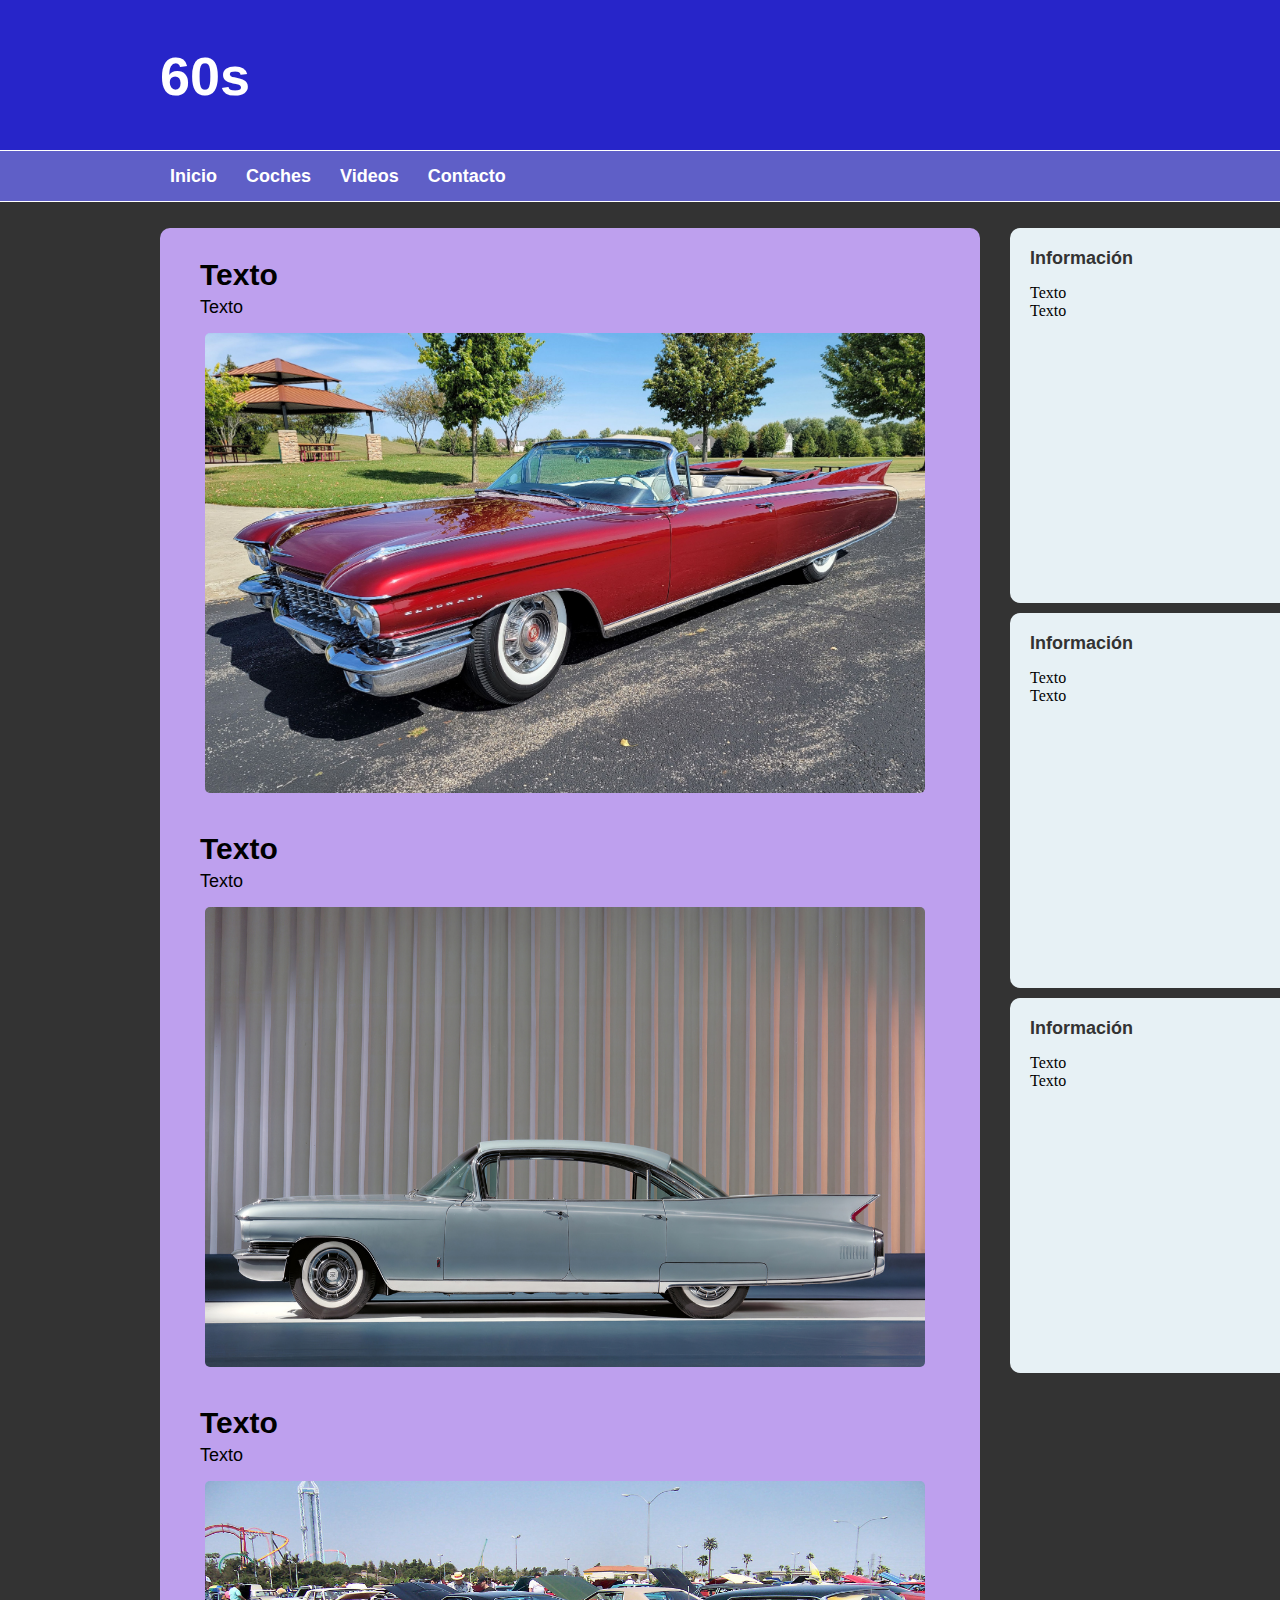
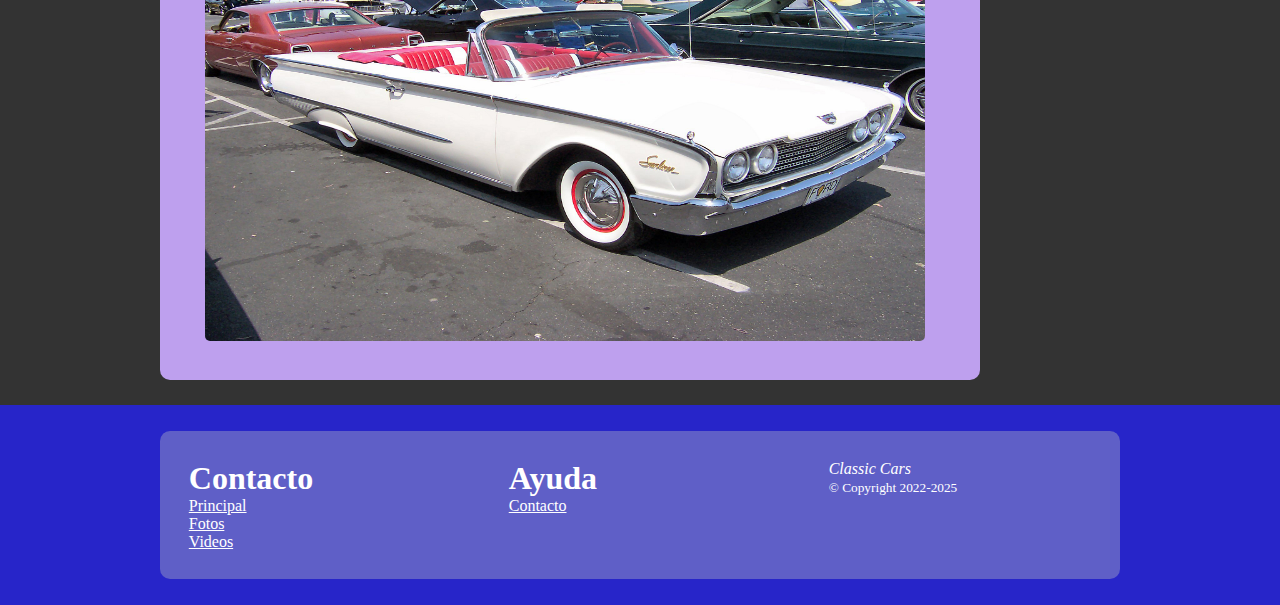
==== 60.html @ f2ce91c3 "PAGINAS CHIDAS" ====
<!DOCTYPE html>
<html lang="es">

<head>
    <link rel="stylesheet" type="text/css" href="estilos/secundarias.css">
    <title>Clasic Cars</title>

    <meta charset="utf-8">
    <meta name="description" content="Este e un documneto HTML5">
    <meta name="keywords" content="Mas que coches">

</head>

<body>
    <header id="cabeceralogo">
        <div>
            <h1>60s</h1>
        </div>

    </header>
    <nav id="menuprincipal">
        <div>
            <ul id="listamenu">
                <li><a href="inicio.html">Inicio</a></li>
                <li><a>Coches</a>
                    <ul>
                        <li><a href="60.html">60s</a></li>
                        <li><a href="70.html">70s</a></li>
                        <li><a href="80.html">80s</a></li>
                        <li><a href="90.html">90s</a></li>

                    </ul>
                </li>
                <li><a href="videos.html">Videos</a></li>
                <li><a href="contacto.html">Contacto</a></li>
            </ul>
        </div>
    </nav>
    <main>
        <div>
            <section id="articulosprincipales">
                <article>
                    <h1>Texto</h1>
                    <time datetime="2022-11-17" pubdate>
                        <div class="numerodia"></div>
                        <div class="nombredia"></div>
                    </time>
                    <p>Texto</p>
                    <figure>
                    
                        <img src="imaxes/Cadillac_EldoradoBiarriztPlainfield_60.jpg" class="img-responsive" height="720px" width="450px" alt="">
                    </figure>
                </article>
                <article>
                    <h1>Texto</h1>
                    <time datetime="2022-12-16" pubdate>
                        <div class="numerodia"></div>
                        <div class="nombredia"></div>
                    </time>
                    <p>Texto</p>
                    <figure>
                        <img src="imaxes/Cadillac 2.jpg" class="img-responsive" height="720px" width="450px" alt="">
                    </figure>
                </article>
                <article>
                    <h1>Texto</h1>
                    <time datetime="2022-11-17" pubdate>
                        <div class="numerodia"></div>
                        <div class="nombredia"></div>
                    </time>
                    <p>Texto</p>
                    <figure>
                        <img src="imaxes/ford_60.jpg" class="img-responsive" height="720px" width="450px" alt="">
                    </figure>
                </article>
            </section>
            <aside id="infoadicional">
                <h1>Información </h1>
                <p>Texto </p>
                <p>Texto</p>
            </aside>
            <aside id="infoadicional">
                <h1>Información </h1>
                <p>Texto </p>
                <p>Texto</p>
            </aside>
            <aside id="infoadicional">
                <h1>Información </h1>
                <p>Texto </p>
                <p>Texto</p>
            </aside>
        

            <div class="recuperar"></div>
        </div>
    </main>
    <footer id="pielogo">
        <div>
            <section class="seccionpie">
                <h1>Contacto</h1>
                <p><a href="">Principal</a></p>
                <p><a href="">Fotos</a></p>
                <p><a href="">Videos</a></p>
            </section>
            <section class="seccionpie">
                <h1>Ayuda</h1>
                <p><a href="contacto.html">Contacto</a></p>
            </section>
            <section class="seccionpie">
                <address>Classic Cars</address>
                <small>&copy; Copyright 2022-2025</small>
            </section>
            <div class="recuperar"></div>
        </div>
    </footer>
</body>

</html>
---- estilos/secundarias.css ----
* {
    margin: 0px;
    padding: 0px;
}

#cabeceralogo {
    justify-content: center;
    width: 96%;
    height: 150px;
    padding: 0% 2%;
    background-color: #2725c9;
    background-image: url("");
}

#cabeceralogo>div {
    width: 960px;
    margin: 0px auto;
    padding-top: 45px;
}

#cabeceralogo h1 {
    font: bold 54px Arial, sans-serif;
    color: #ffffff;
}

#menuprincipal {
    width: 96%;
    height: 50px;
    padding: 0% 2%;
    background-color: #5f5fc7;
    border-top: 1px solid #ffffff;
    border-bottom: 1px solid #ffffff;
}

#menuprincipal>div {
    width: 960px;
    margin: 0px auto;
}

#menuprincipal li {
    display: inline-block;
    height: 35px;
    padding: 15px 10px 0px 10px;
    margin-right: 5px;
}

#menuprincipal li:hover {
    background-color: #8400ff;
}

#menuprincipal a {
    font: bold 18px Arial, sans-serif;
    color: #c93838;
    text-decoration: none;
}

#listamenu>li {
    position: relative;
    display: inline-block;
    height: 35px;
    padding: 15px 10px 0px 10px;
    margin-right: 5px;
}

#listamenu li>ul {
    display: none;
    position: absolute;
    top: 50px;
    left: 0px;
    background-color: #b980ee;
    box-shadow: 3px 3px 5px rgba(152, 84, 230, 0.7);
    border-radius: 0px 0px 5px 5px;
    list-style: none;
    z-index: 1000;
}

#listamenu li>ul>li {
    width: 120px;
    height: 35px;
    padding-top: 15px;
    padding-left: 10px;
}

#listamenu li:hover ul {
    display: block;
}

#listamenu a {
    font: bold 18px Arial, sans-serif;
    color: #ffffff;
    text-decoration: none;
}

#menuprincipal li:hover {
    background-color: #c565e2;
}

main {
    width: 96%;
    padding: 2%;
    background-color: #333333;
}

main>div {
    width: 960px;
    margin: 0px auto;
}

#articulosprincipales {
    float: left;
    margin-left: 0px;
    width: 820px;
    padding-top: 30px;
    background-color: #bea0ee;
    border-radius: 10px;

}

#infoadicional {
    float: top right;
    margin-bottom: 10px;
    margin-left: 850px;
    width: 280px;
    height: 335px;
    padding: 20px;
    background-color: #E7F1F5;
    border-radius: 10px;
}

#infoadicional h1 {
    font: bold 18px Arial, sans-serif;
    color: #333333;
    margin-bottom: 15px;
}

.recuperar {
    clear: both;
}

article {
    position: relative;
    padding: 0px 40px 20px 40px;
}



.numerodia {
    font: bold 36px Verdana, sans-serif;
    color: #FFFFFF;
    text-align: center;
}

.nombredia {
    font: 12px Verdana, sans-serif;
    color: #FFFFFF;
    text-align: center;
}

article h1 {
    margin-bottom: 5px;
    font: bold 30px Georgia, sans-serif;
}

article p {
    font: 18px Georgia, sans-serif;
}

figure {
    margin: 10px 0px;
}

figure img {
    padding: 5px;
    border: none;
    border-radius: 10px;
   
}

#pielogo {
    width: 96%;
    padding: 2%;
    background-color: #2725c9;
    color: white;


}

#pielogo>div {
    width: 960px;
    margin: 0px auto;
    background-color: #5f5fc7;
    border-radius: 10px;
}

.seccionpie {
    float: left;
    width: 27.33%;
    padding: 3%;

}

.seccionpie a {
    color: rgb(255, 255, 255);
}

.img-responsive {
	width:720px !important;
	height:460px !important;
}
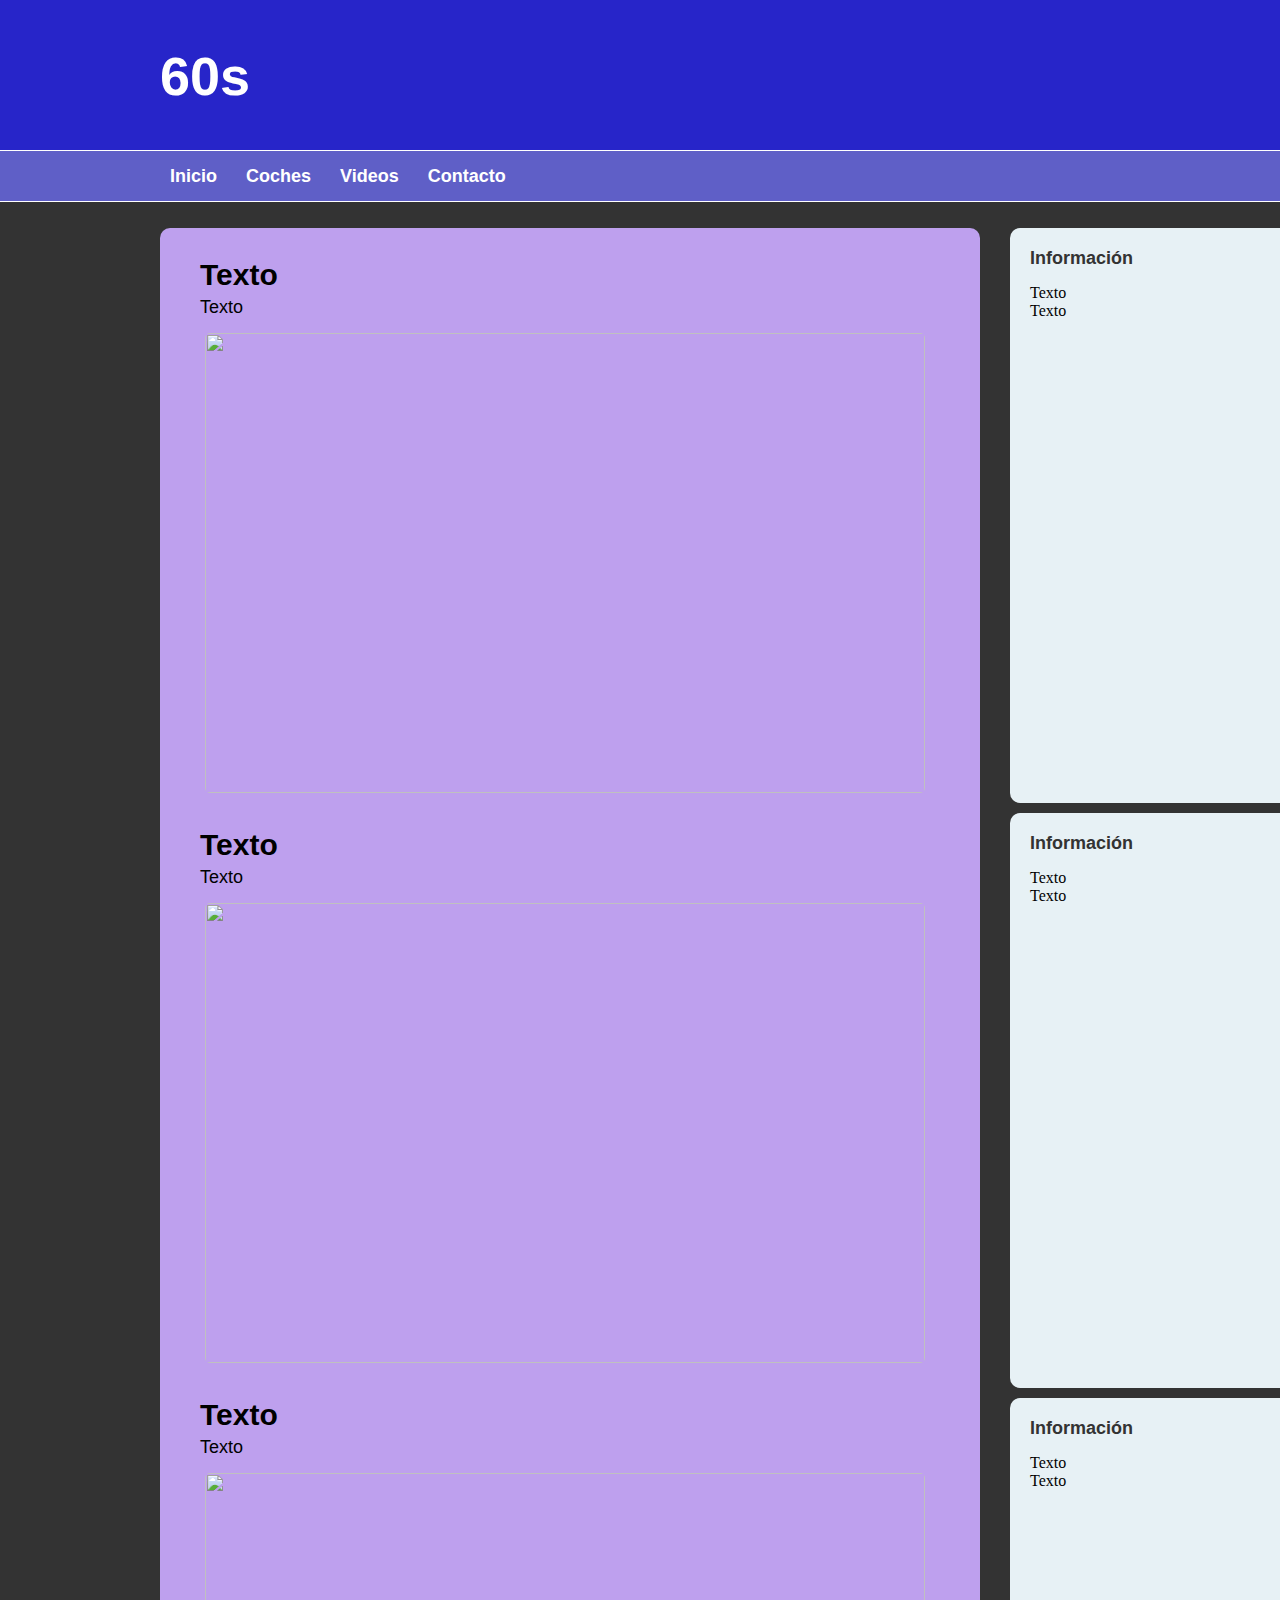
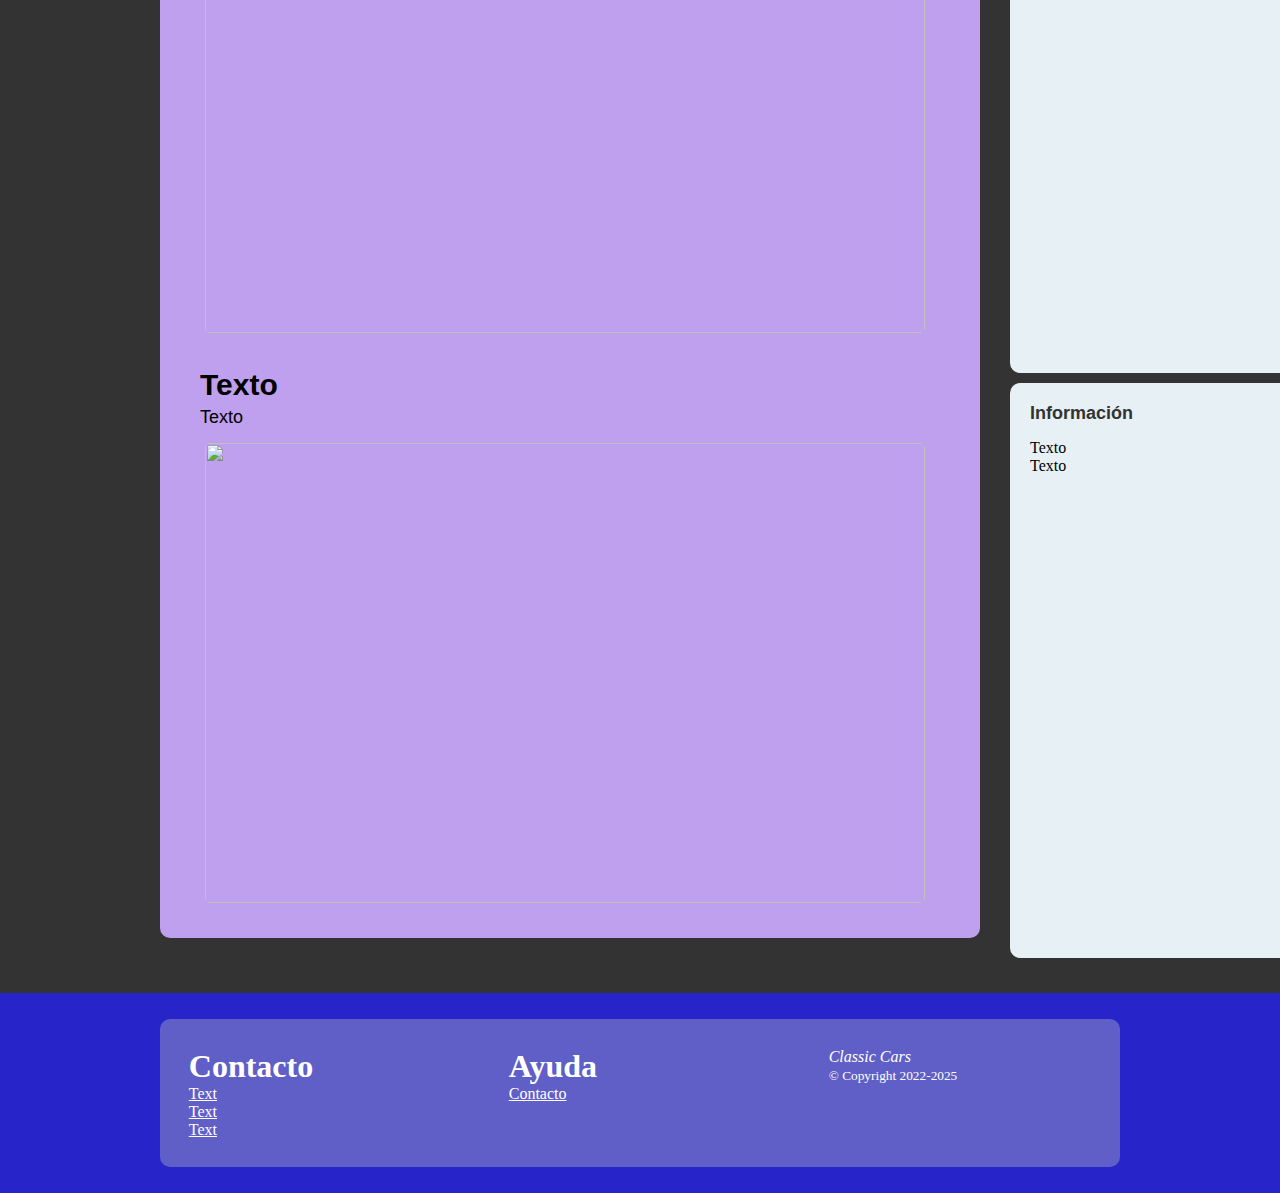
==== commit 99ebfa72: "arreblos" ====
--- a/60.html
+++ b/60.html
@@ -41,39 +41,41 @@
             <section id="articulosprincipales">
                 <article>
                     <h1>Texto</h1>
-                    <time datetime="2022-11-17" pubdate>
-                        <div class="numerodia"></div>
-                        <div class="nombredia"></div>
-                    </time>
+                    <p>Texto</p>
+                    <figure> 
+                        <img src="" class="img-responsive" height="720px" width="450px" alt="">
+                    </figure>
+                </article>
+
+                <article> 
+                    <h1>Texto</h1>
                     <p>Texto</p>
                     <figure>
-                    
-                        <img src="imaxes/Cadillac_EldoradoBiarriztPlainfield_60.jpg" class="img-responsive" height="720px" width="450px" alt="">
+                        <img src="" class="img-responsive" height="720px" width="450px" alt="">
                     </figure>
                 </article>
+                
                 <article>
                     <h1>Texto</h1>
-                    <time datetime="2022-12-16" pubdate>
-                        <div class="numerodia"></div>
-                        <div class="nombredia"></div>
-                    </time>
                     <p>Texto</p>
                     <figure>
-                        <img src="imaxes/Cadillac 2.jpg" class="img-responsive" height="720px" width="450px" alt="">
+                        <img src="" class="img-responsive" height="720px" width="450px" alt="">
                     </figure>
                 </article>
+
                 <article>
                     <h1>Texto</h1>
-                    <time datetime="2022-11-17" pubdate>
-                        <div class="numerodia"></div>
-                        <div class="nombredia"></div>
-                    </time>
                     <p>Texto</p>
                     <figure>
-                        <img src="imaxes/ford_60.jpg" class="img-responsive" height="720px" width="450px" alt="">
+                        <img src="" class="img-responsive" height="720px" width="450px" alt="">             
                     </figure>
-                </article>
+                </article>       
             </section>
+            <aside id="infoadicional">
+                <h1>Información </h1>
+                <p>Texto </p>
+                <p>Texto</p>
+            </aside>
             <aside id="infoadicional">
                 <h1>Información </h1>
                 <p>Texto </p>
@@ -92,15 +94,16 @@
         
 
             <div class="recuperar"></div>
+            
         </div>
     </main>
     <footer id="pielogo">
         <div>
             <section class="seccionpie">
                 <h1>Contacto</h1>
-                <p><a href="">Principal</a></p>
-                <p><a href="">Fotos</a></p>
-                <p><a href="">Videos</a></p>
+                <p><a href="">Text</a></p>
+                <p><a href="">Text</a></p>
+                <p><a href="">Text</a></p>
             </section>
             <section class="seccionpie">
                 <h1>Ayuda</h1>
--- a/estilos/secundarias.css
+++ b/estilos/secundarias.css
@@ -99,6 +99,7 @@
     width: 96%;
     padding: 2%;
     background-color: #333333;
+    background-image: /img/CABEZA.png;
 }
 
 main>div {
@@ -121,7 +122,7 @@
     margin-bottom: 10px;
     margin-left: 850px;
     width: 280px;
-    height: 335px;
+    height: 535px;
     padding: 20px;
     background-color: #E7F1F5;
     border-radius: 10px;
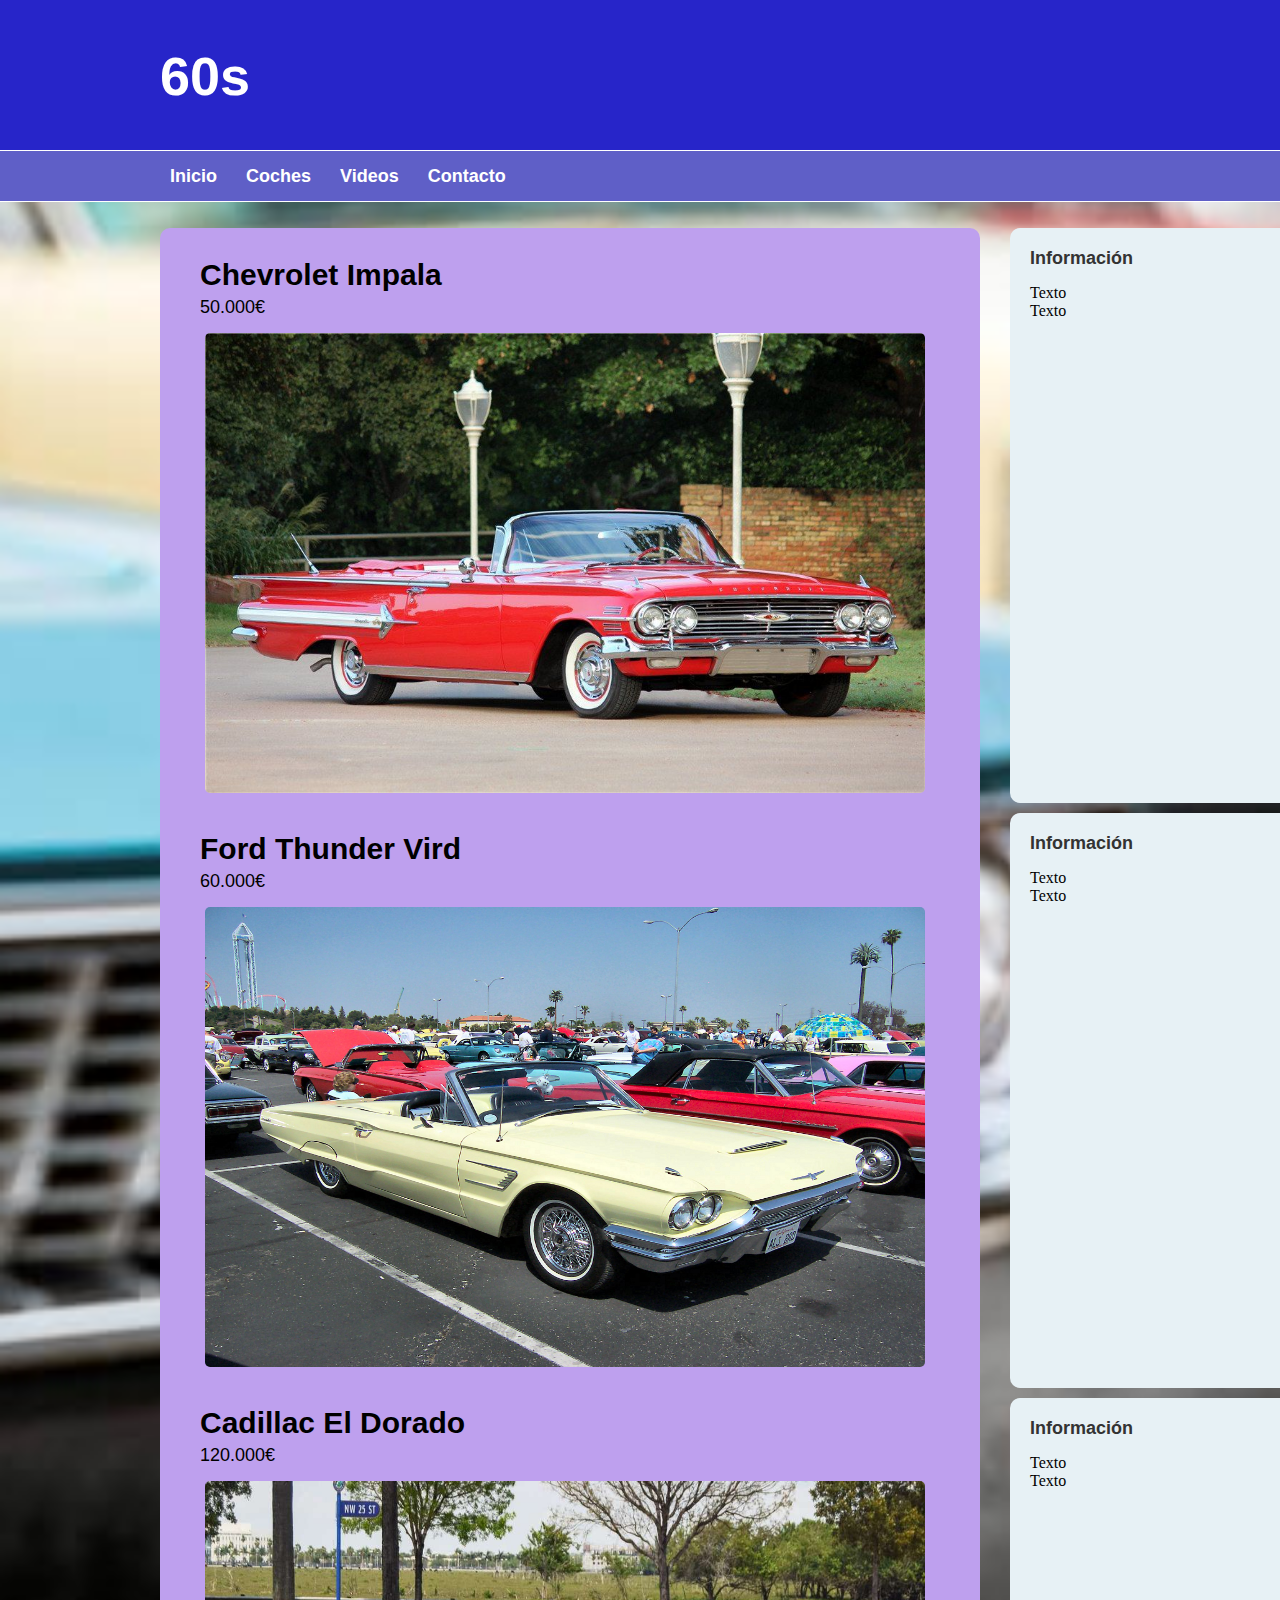
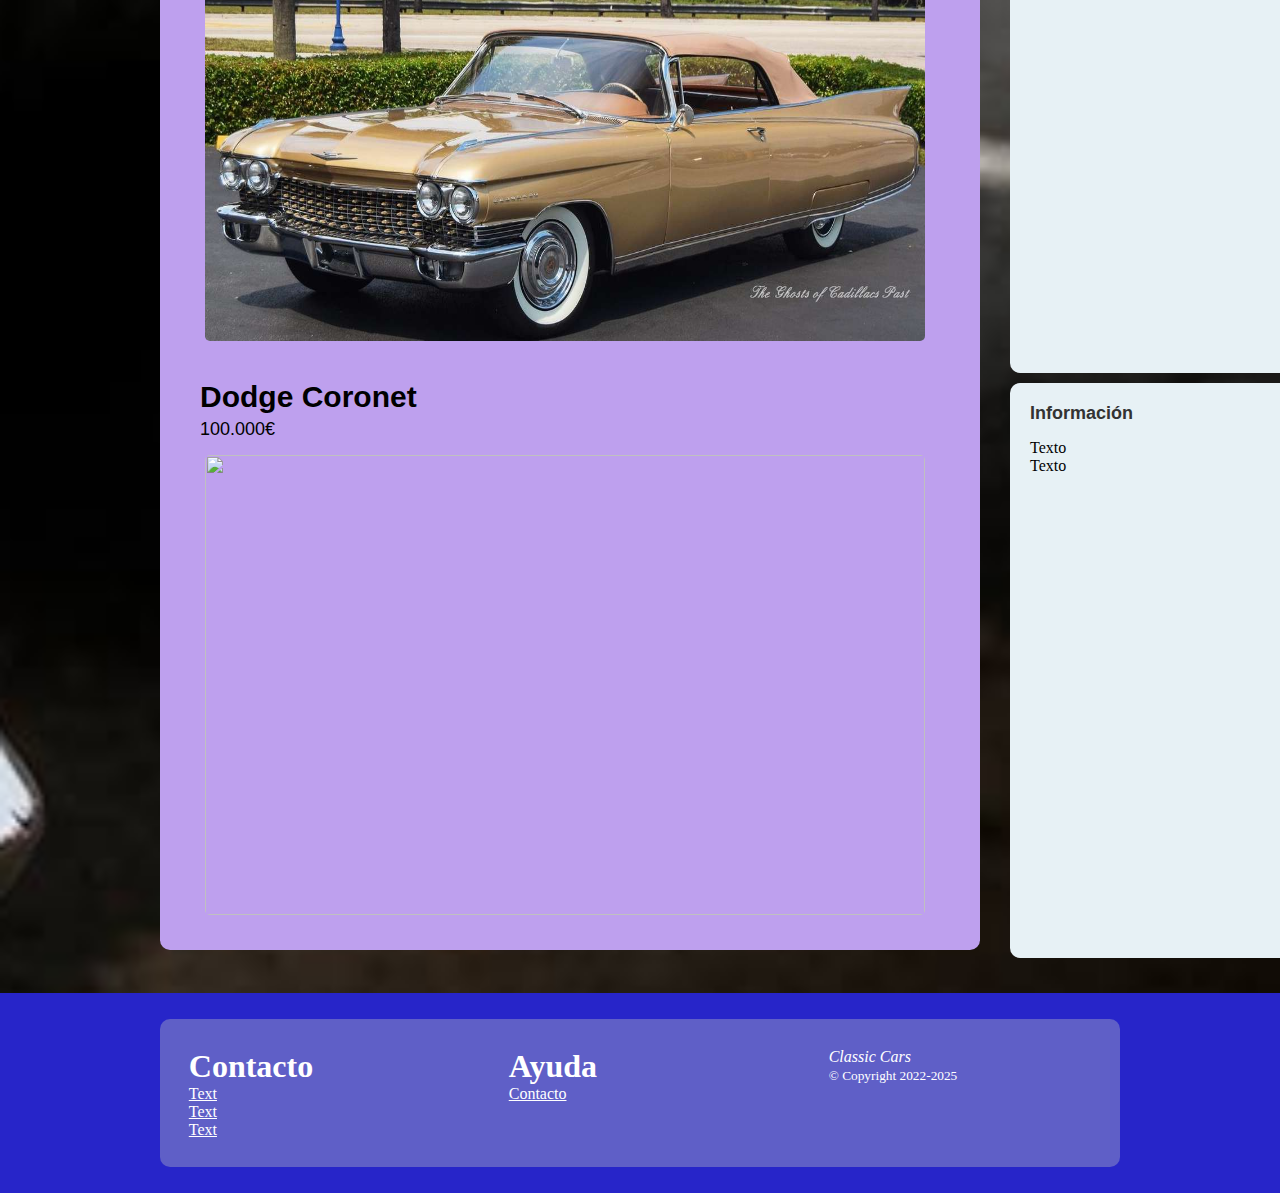
==== commit f26951eb: "definitivo 1" ====
--- a/60.html
+++ b/60.html
@@ -40,34 +40,34 @@
         <div>
             <section id="articulosprincipales">
                 <article>
-                    <h1>Texto</h1>
-                    <p>Texto</p>
+                    <h1>Chevrolet Impala</h1>
+                    <p>50.000€</p>
                     <figure> 
-                        <img src="" class="img-responsive" height="720px" width="450px" alt="">
+                        <img src="img/img_60/chevrolet_impala_60s.jpg" class="img-responsive" height="720px" width="450px" alt="">
                     </figure>
                 </article>
 
                 <article> 
-                    <h1>Texto</h1>
-                    <p>Texto</p>
+                    <h1>Ford Thunder Vird</h1>
+                    <p>60.000€</p>
                     <figure>
-                        <img src="" class="img-responsive" height="720px" width="450px" alt="">
+                        <img src="img/img_60/1965_Ford_Thunderbird_Convertible.jpg" class="img-responsive" height="720px" width="450px" alt="">
                     </figure>
                 </article>
                 
                 <article>
-                    <h1>Texto</h1>
-                    <p>Texto</p>
+                    <h1>Cadillac El Dorado</h1>
+                    <p>120.000€</p>
                     <figure>
-                        <img src="" class="img-responsive" height="720px" width="450px" alt="">
+                        <img src="img/img_60/cadilla_eldorado_60.jpg" class="img-responsive" height="720px" width="450px" alt="">
                     </figure>
                 </article>
 
                 <article>
-                    <h1>Texto</h1>
-                    <p>Texto</p>
+                    <h1>Dodge Coronet</h1>
+                    <p>100.000€</p>
                     <figure>
-                        <img src="" class="img-responsive" height="720px" width="450px" alt="">             
+                        <img src="img/img_60/dodge_coronet_60.jpg" class="img-responsive" height="720px" width="450px" alt="">             
                     </figure>
                 </article>       
             </section>
--- a/estilos/secundarias.css
+++ b/estilos/secundarias.css
@@ -98,8 +98,12 @@
 main {
     width: 96%;
     padding: 2%;
-    background-color: #333333;
-    background-image: /img/CABEZA.png;
+
+    background-image: url("../img/CABEZA.jpg");
+    background-repeat:no-repeat;
+    background-position-x:center;
+    background-position-y:center;
+    background-size: 250rem;
 }
 
 main>div {
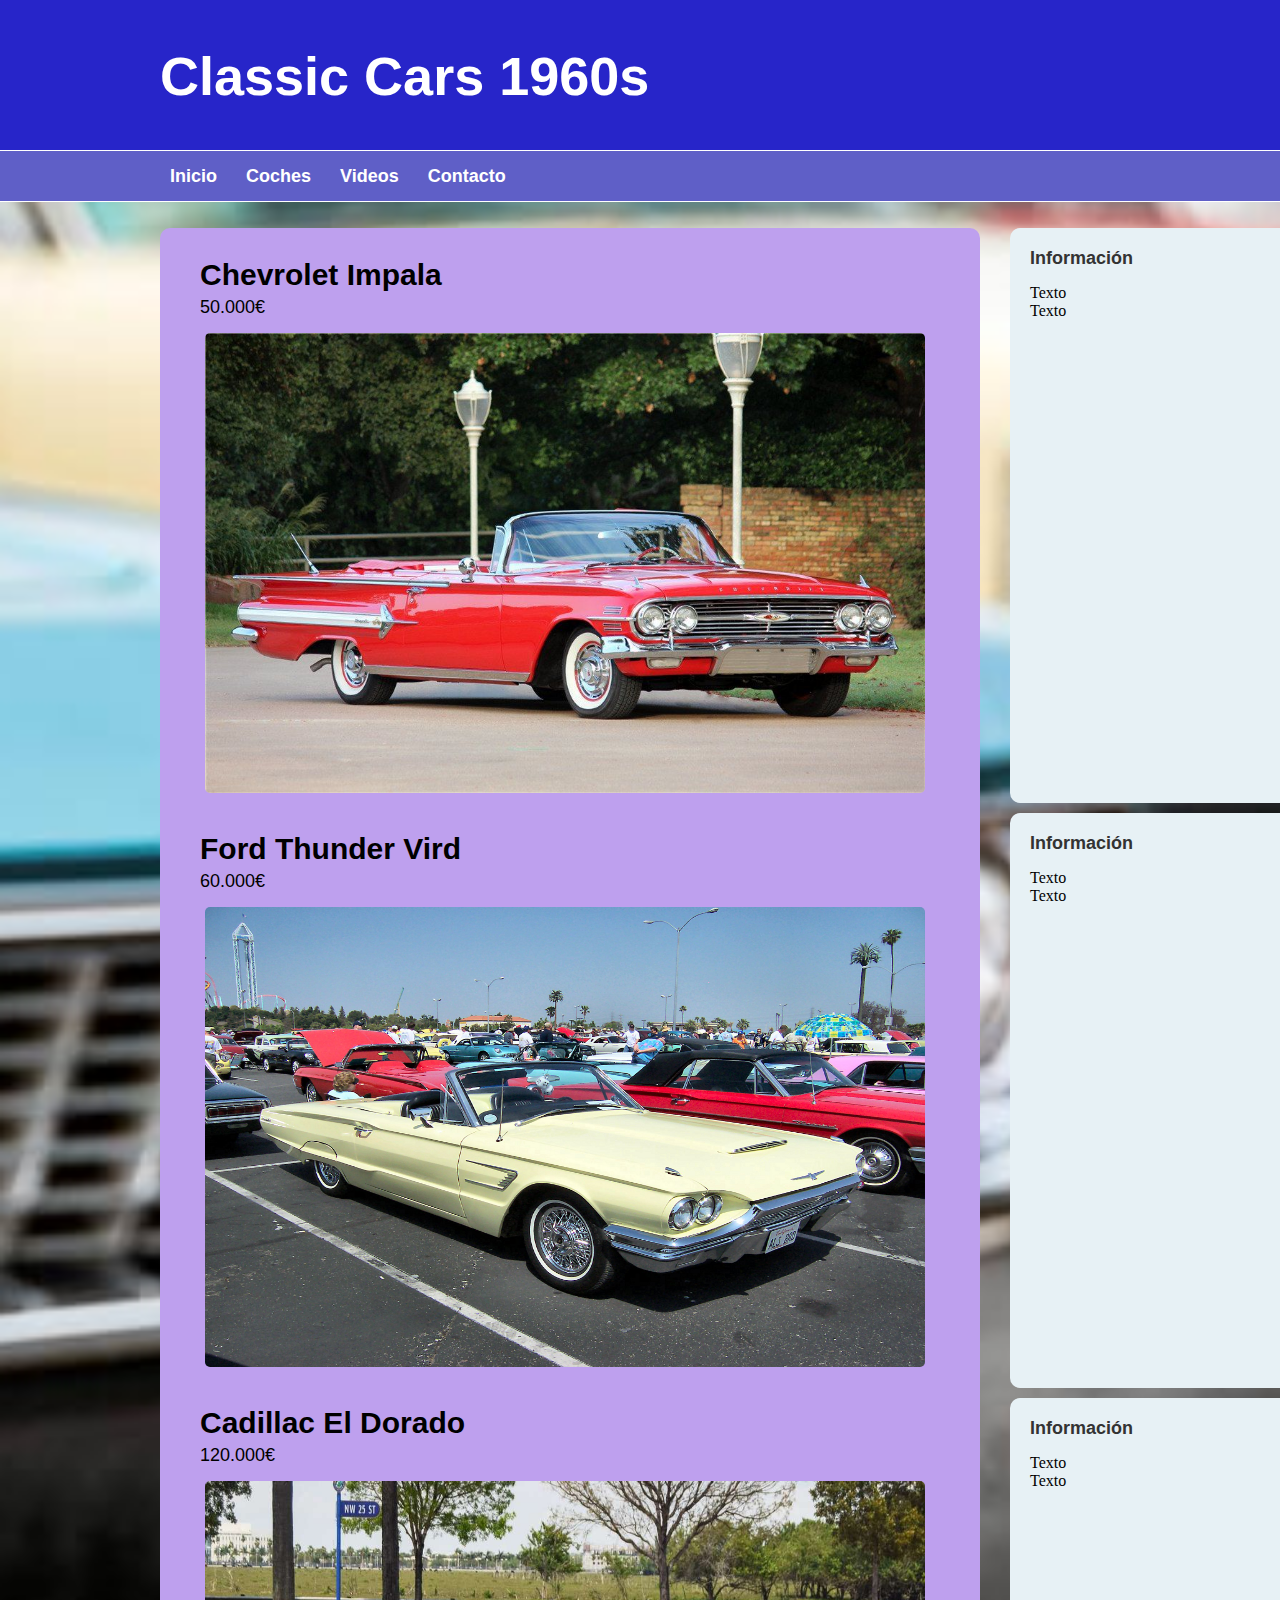
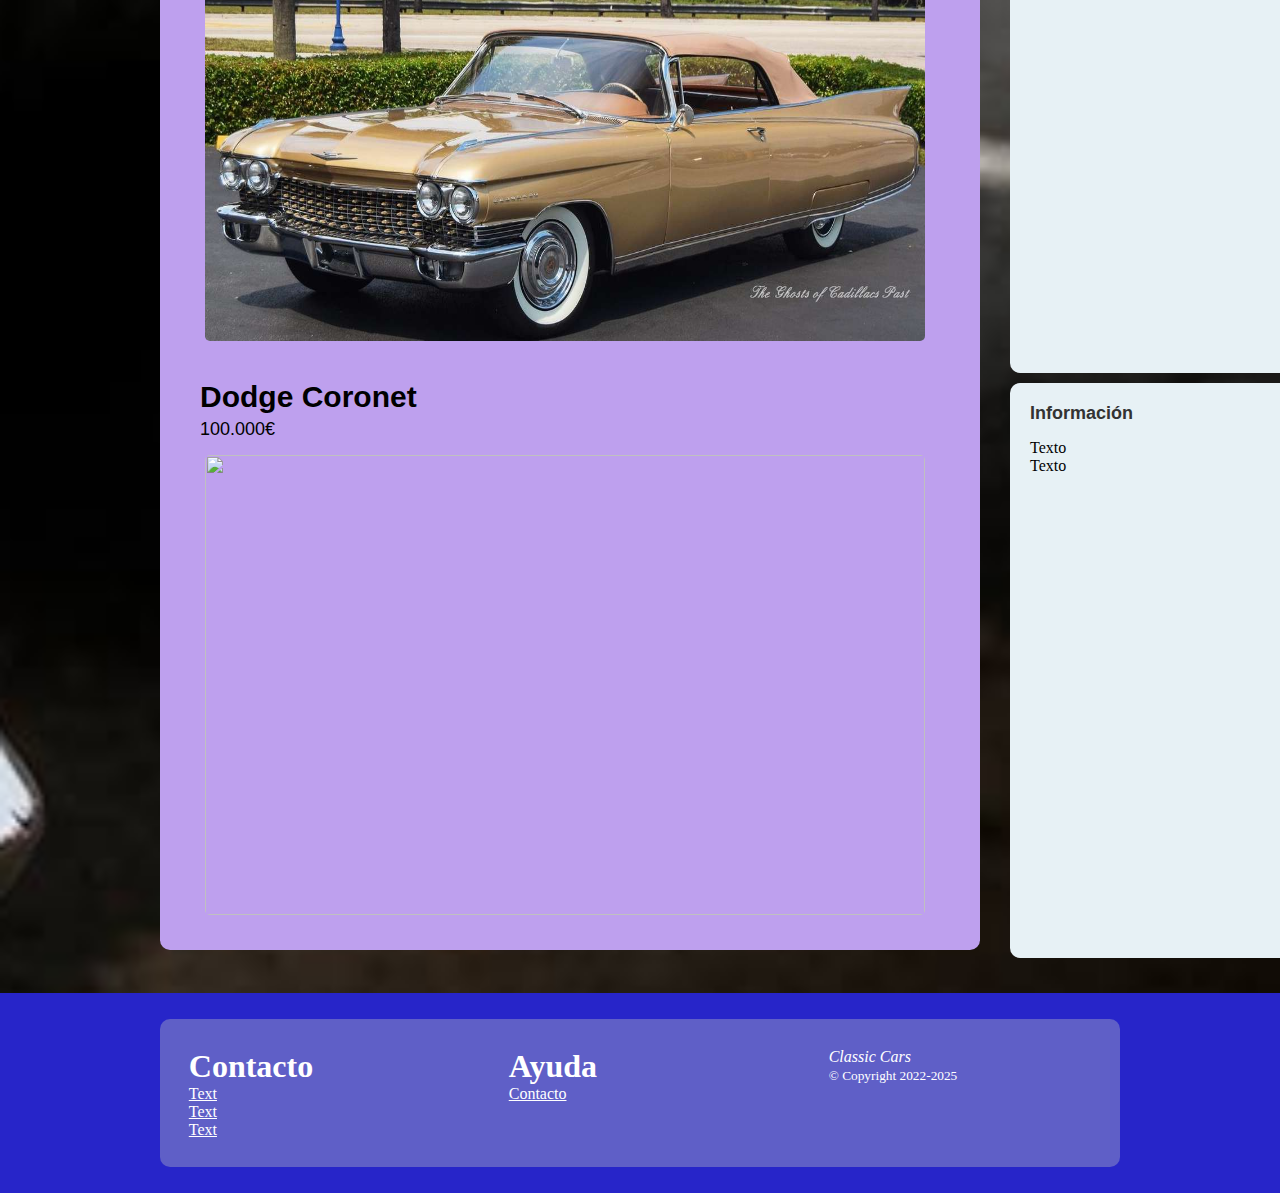
==== commit 981b56f7: "Ultimas fases" ====
--- a/60.html
+++ b/60.html
@@ -14,7 +14,7 @@
 <body>
     <header id="cabeceralogo">
         <div>
-            <h1>60s</h1>
+            <h1>Classic Cars 1960s</h1>
         </div>
 
     </header>
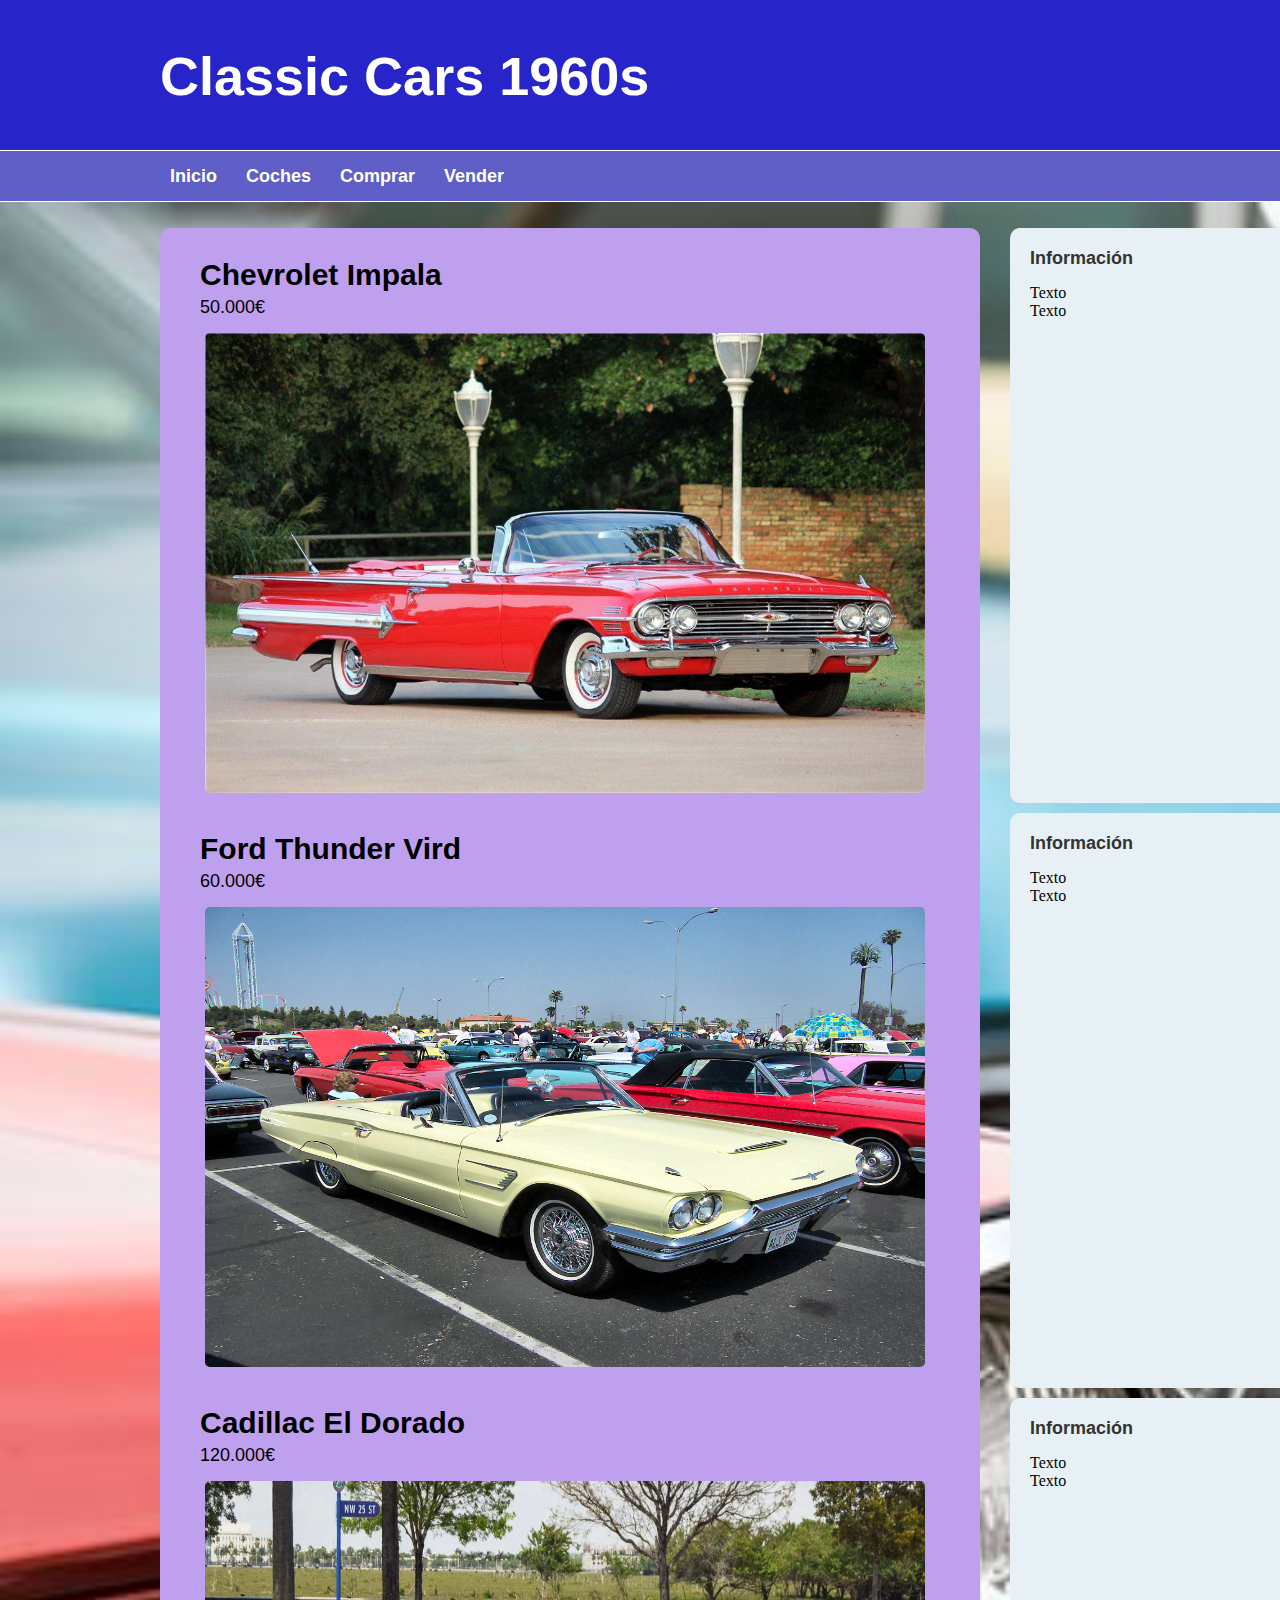
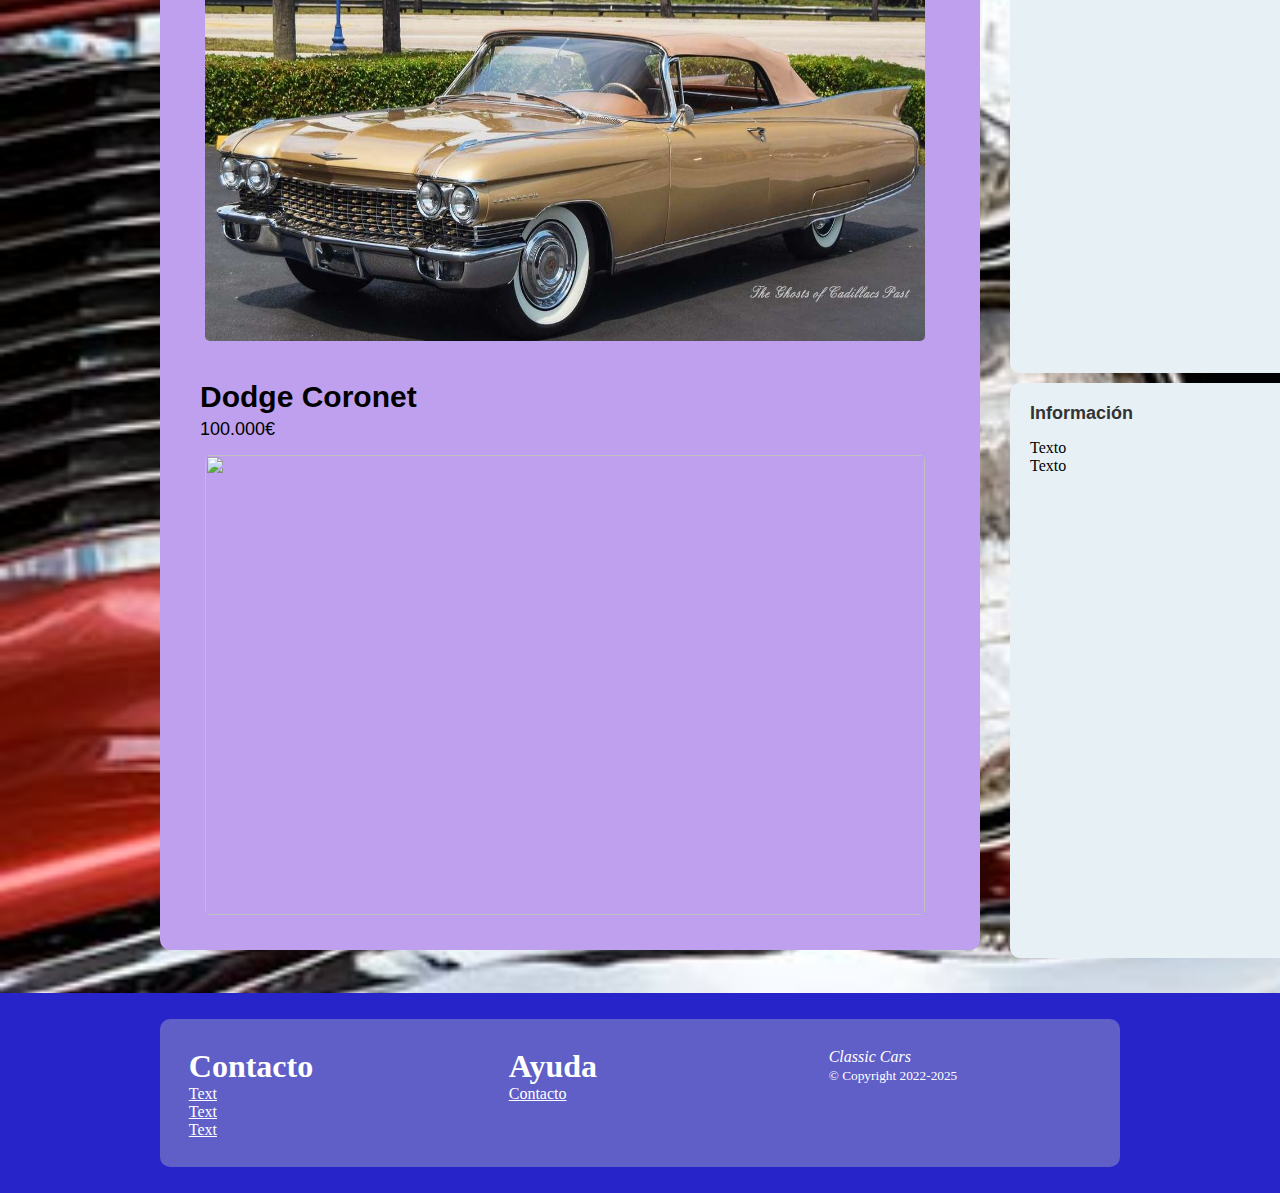
==== commit ef9efa2d: "80s" ====
--- a/60.html
+++ b/60.html
@@ -31,8 +31,8 @@
 
                     </ul>
                 </li>
-                <li><a href="videos.html">Videos</a></li>
-                <li><a href="contacto.html">Contacto</a></li>
+                <li><a href="videos.html">Comprar</a></li>
+                <li><a href="contacto.html">Vender</a></li>
             </ul>
         </div>
     </nav>
--- a/estilos/secundarias.css
+++ b/estilos/secundarias.css
@@ -101,8 +101,8 @@
 
     background-image: url("../img/CABEZA.jpg");
     background-repeat:no-repeat;
-    background-position-x:center;
-    background-position-y:center;
+    background-position-x:left;
+    background-position-y:left;
     background-size: 250rem;
 }
 
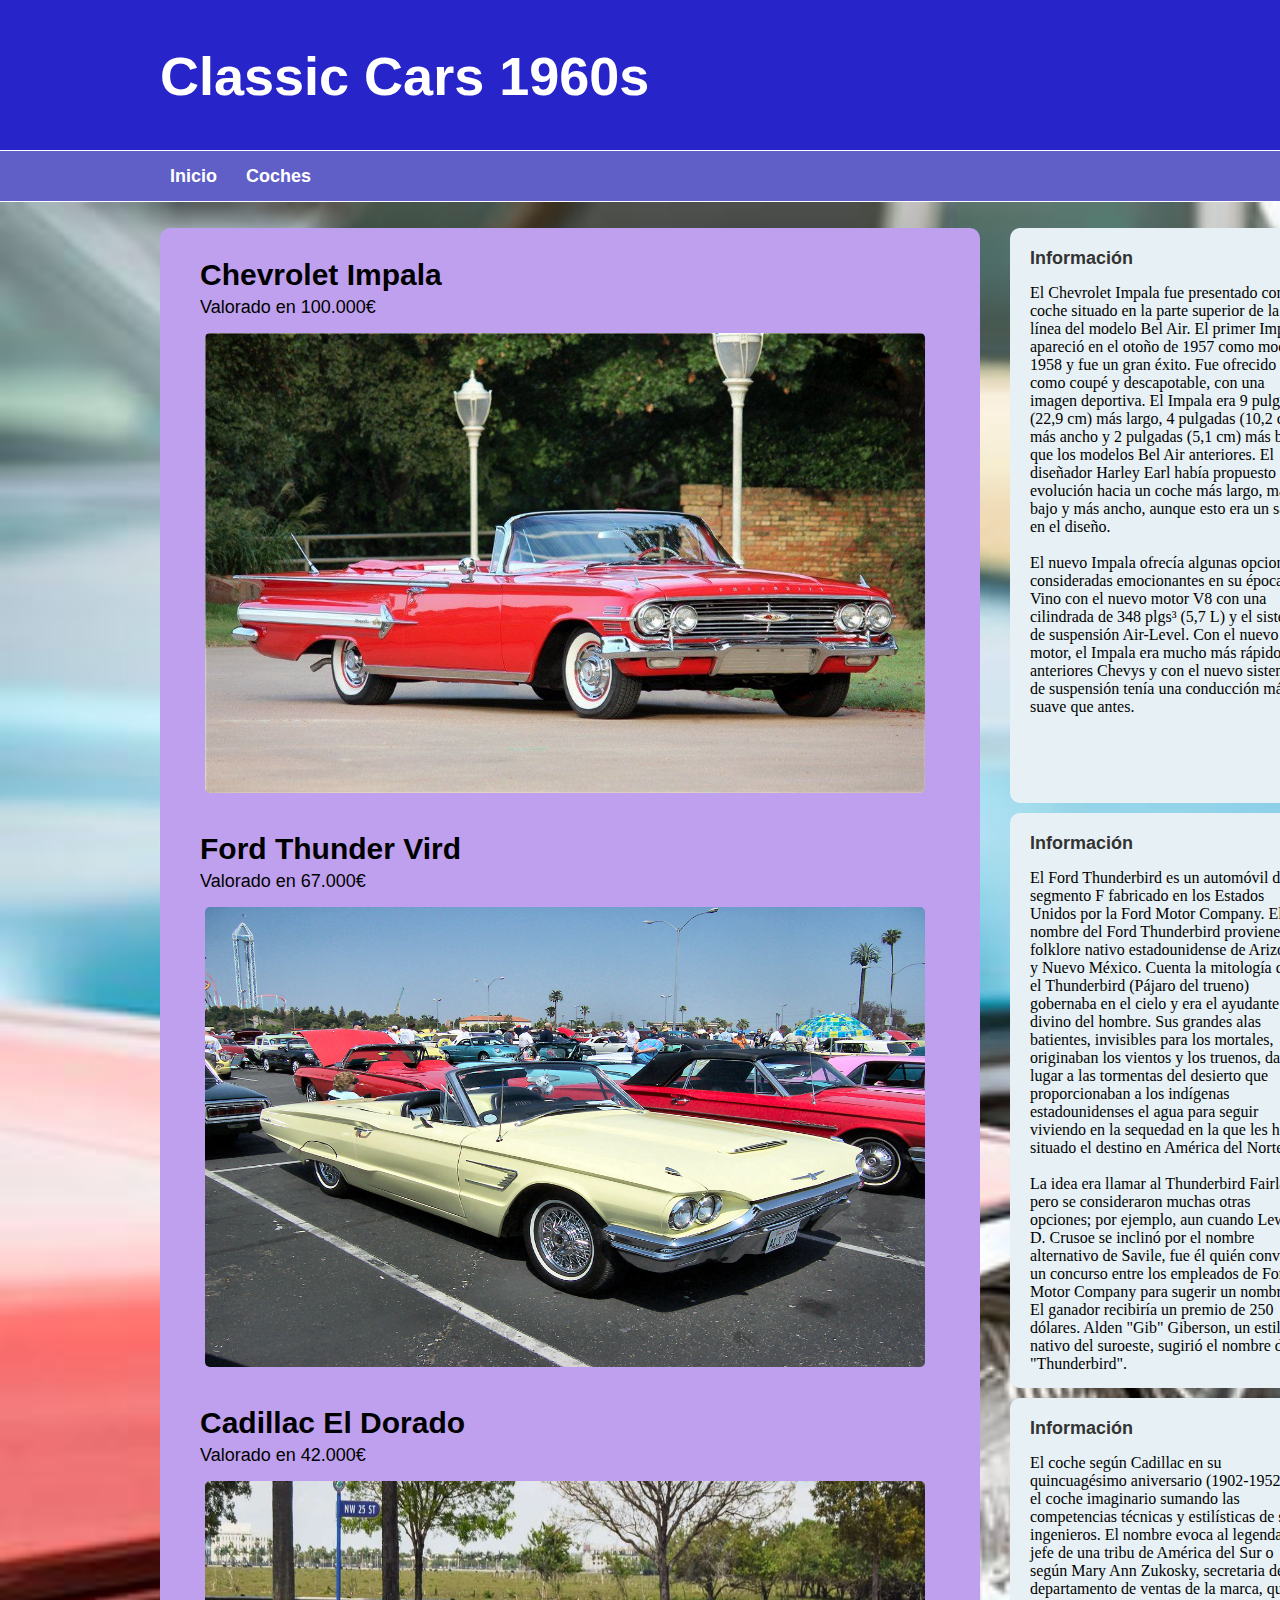
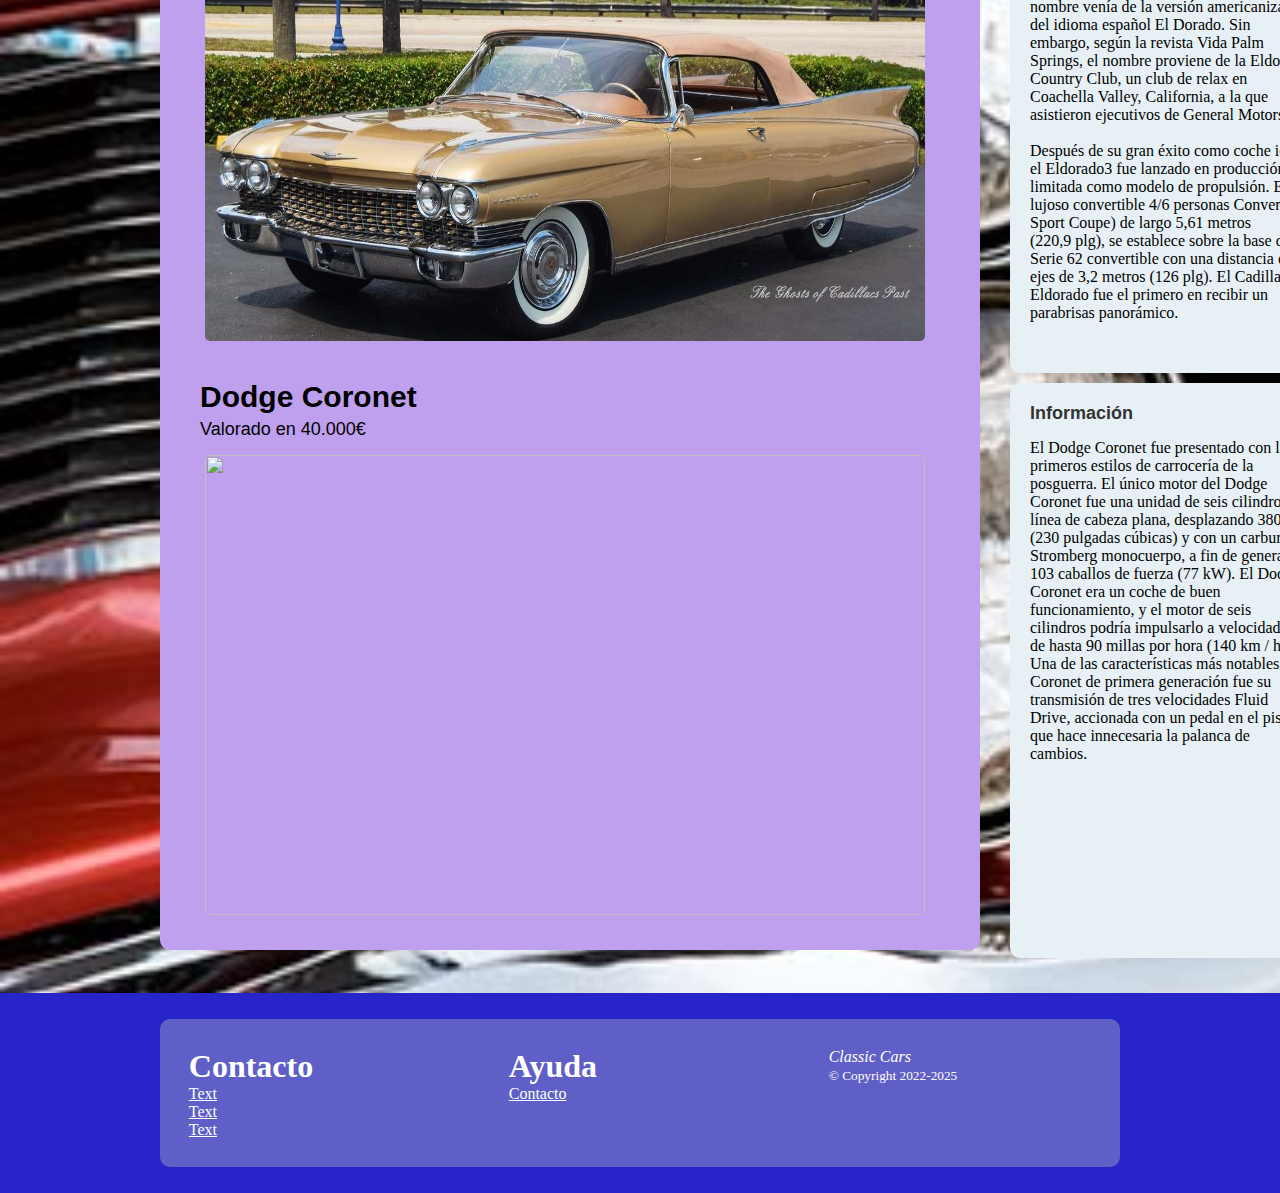
==== commit c227d532: "ACABADO" ====
--- a/60.html
+++ b/60.html
@@ -31,8 +31,6 @@
 
                     </ul>
                 </li>
-                <li><a href="videos.html">Comprar</a></li>
-                <li><a href="contacto.html">Vender</a></li>
             </ul>
         </div>
     </nav>
@@ -41,7 +39,7 @@
             <section id="articulosprincipales">
                 <article>
                     <h1>Chevrolet Impala</h1>
-                    <p>50.000€</p>
+                    <p>Valorado en 100.000€</p>
                     <figure> 
                         <img src="img/img_60/chevrolet_impala_60s.jpg" class="img-responsive" height="720px" width="450px" alt="">
                     </figure>
@@ -49,7 +47,7 @@
 
                 <article> 
                     <h1>Ford Thunder Vird</h1>
-                    <p>60.000€</p>
+                    <p>Valorado en 67.000€</p>
                     <figure>
                         <img src="img/img_60/1965_Ford_Thunderbird_Convertible.jpg" class="img-responsive" height="720px" width="450px" alt="">
                     </figure>
@@ -57,7 +55,7 @@
                 
                 <article>
                     <h1>Cadillac El Dorado</h1>
-                    <p>120.000€</p>
+                    <p>Valorado en 42.000€</p>
                     <figure>
                         <img src="img/img_60/cadilla_eldorado_60.jpg" class="img-responsive" height="720px" width="450px" alt="">
                     </figure>
@@ -65,31 +63,34 @@
 
                 <article>
                     <h1>Dodge Coronet</h1>
-                    <p>100.000€</p>
+                    <p>Valorado en 40.000€</p>
                     <figure>
                         <img src="img/img_60/dodge_coronet_60.jpg" class="img-responsive" height="720px" width="450px" alt="">             
                     </figure>
                 </article>       
             </section>
             <aside id="infoadicional">
-                <h1>Información </h1>
-                <p>Texto </p>
-                <p>Texto</p>
+                <h1>Información</h1>
+                <p>El Chevrolet Impala fue presentado como coche situado en la parte superior de la línea del modelo Bel Air. El primer Impala apareció en el otoño de 1957 como modelo 1958 y fue un gran éxito. Fue ofrecido como coupé y descapotable, con una imagen deportiva. El Impala era 9 pulgadas (22,9 cm) más largo, 4 pulgadas (10,2 cm) más ancho y 2 pulgadas (5,1 cm) más bajo que los modelos Bel Air anteriores. El diseñador Harley Earl había propuesto una evolución hacia un coche más largo, más bajo y más ancho, aunque esto era un salto en el diseño.</p>
+                <br>
+                <p>El nuevo Impala ofrecía algunas opciones consideradas emocionantes en su época. Vino con el nuevo motor V8 con una cilindrada de 348 plgs³ (5,7 L) y el sistema de suspensión Air-Level. Con el nuevo motor, el Impala era mucho más rápido que anteriores Chevys y con el nuevo sistema de suspensión tenía una conducción más suave que antes.</p>
             </aside>
             <aside id="infoadicional">
                 <h1>Información </h1>
-                <p>Texto </p>
-                <p>Texto</p>
+                <p>El Ford Thunderbird es un automóvil del segmento F fabricado en los Estados Unidos por la Ford Motor Company. El nombre del Ford Thunderbird proviene del folklore nativo estadounidense de Arizona y Nuevo México. Cuenta la mitología que el Thunderbird (Pájaro del trueno) gobernaba en el cielo y era el ayudante divino del hombre. Sus grandes alas batientes, invisibles para los mortales, originaban los vientos y los truenos, dando lugar a las tormentas del desierto que proporcionaban a los indígenas estadounidenses el agua para seguir viviendo en la sequedad en la que les había situado el destino en América del Norte. </p>
+                <br>
+                <p>La idea era llamar al Thunderbird Fairlane, pero se consideraron muchas otras opciones; por ejemplo, aun cuando Lewis D. Crusoe se inclinó por el nombre alternativo de Savile, fue él quién convocó un concurso entre los empleados de Ford Motor Company para sugerir un nombre. El ganador recibiría un premio de 250 dólares. Alden "Gib" Giberson, un estilista nativo del suroeste, sugirió el nombre de "Thunderbird". </p>
             </aside>
             <aside id="infoadicional">
                 <h1>Información </h1>
-                <p>Texto </p>
-                <p>Texto</p>
+                <p>El coche según Cadillac en su quincuagésimo aniversario (1902-1952), es el coche imaginario sumando las competencias técnicas y estilísticas de sus ingenieros. El nombre evoca al legendario jefe de una tribu de América del Sur o según Mary Ann Zukosky, secretaria del departamento de ventas de la marca, que el nombre venía de la versión americanizada del idioma español El Dorado. Sin embargo, según la revista Vida Palm Springs, el nombre proviene de la Eldorado Country Club, un club de relax en Coachella Valley, California, a la que asistieron ejecutivos de General Motors. </p>
+                <br>
+                <p>Después de su gran éxito como coche ideal, el Eldorado3​ fue lanzado en producción limitada como modelo de propulsión. Este lujoso convertible 4/6 personas Convertible Sport Coupe) de largo 5,61 metros (220,9 plg), se establece sobre la base de la Serie 62 convertible con una distancia entre ejes de 3,2 metros (126 plg). El Cadillac Eldorado fue el primero en recibir un parabrisas panorámico.  </p>
             </aside>
             <aside id="infoadicional">
                 <h1>Información </h1>
-                <p>Texto </p>
-                <p>Texto</p>
+                <p>El Dodge Coronet fue presentado con los primeros estilos de carrocería de la posguerra. El único motor del Dodge Coronet fue una unidad de seis cilindros en línea de cabeza plana, desplazando 3800 cc (230 pulgadas cúbicas) y con un carburador Stromberg monocuerpo, a fin de generar 103 caballos de fuerza (77 kW). El Dodge Coronet era un coche de buen funcionamiento, y el motor de seis cilindros podría impulsarlo a velocidades de hasta 90 millas por hora (140 km / h). Una de las características más notables del Coronet de primera generación fue su transmisión de tres velocidades Fluid Drive, accionada con un pedal en el piso, que hace innecesaria la palanca de cambios. </p>
+                <p></p>
             </aside>
         
 
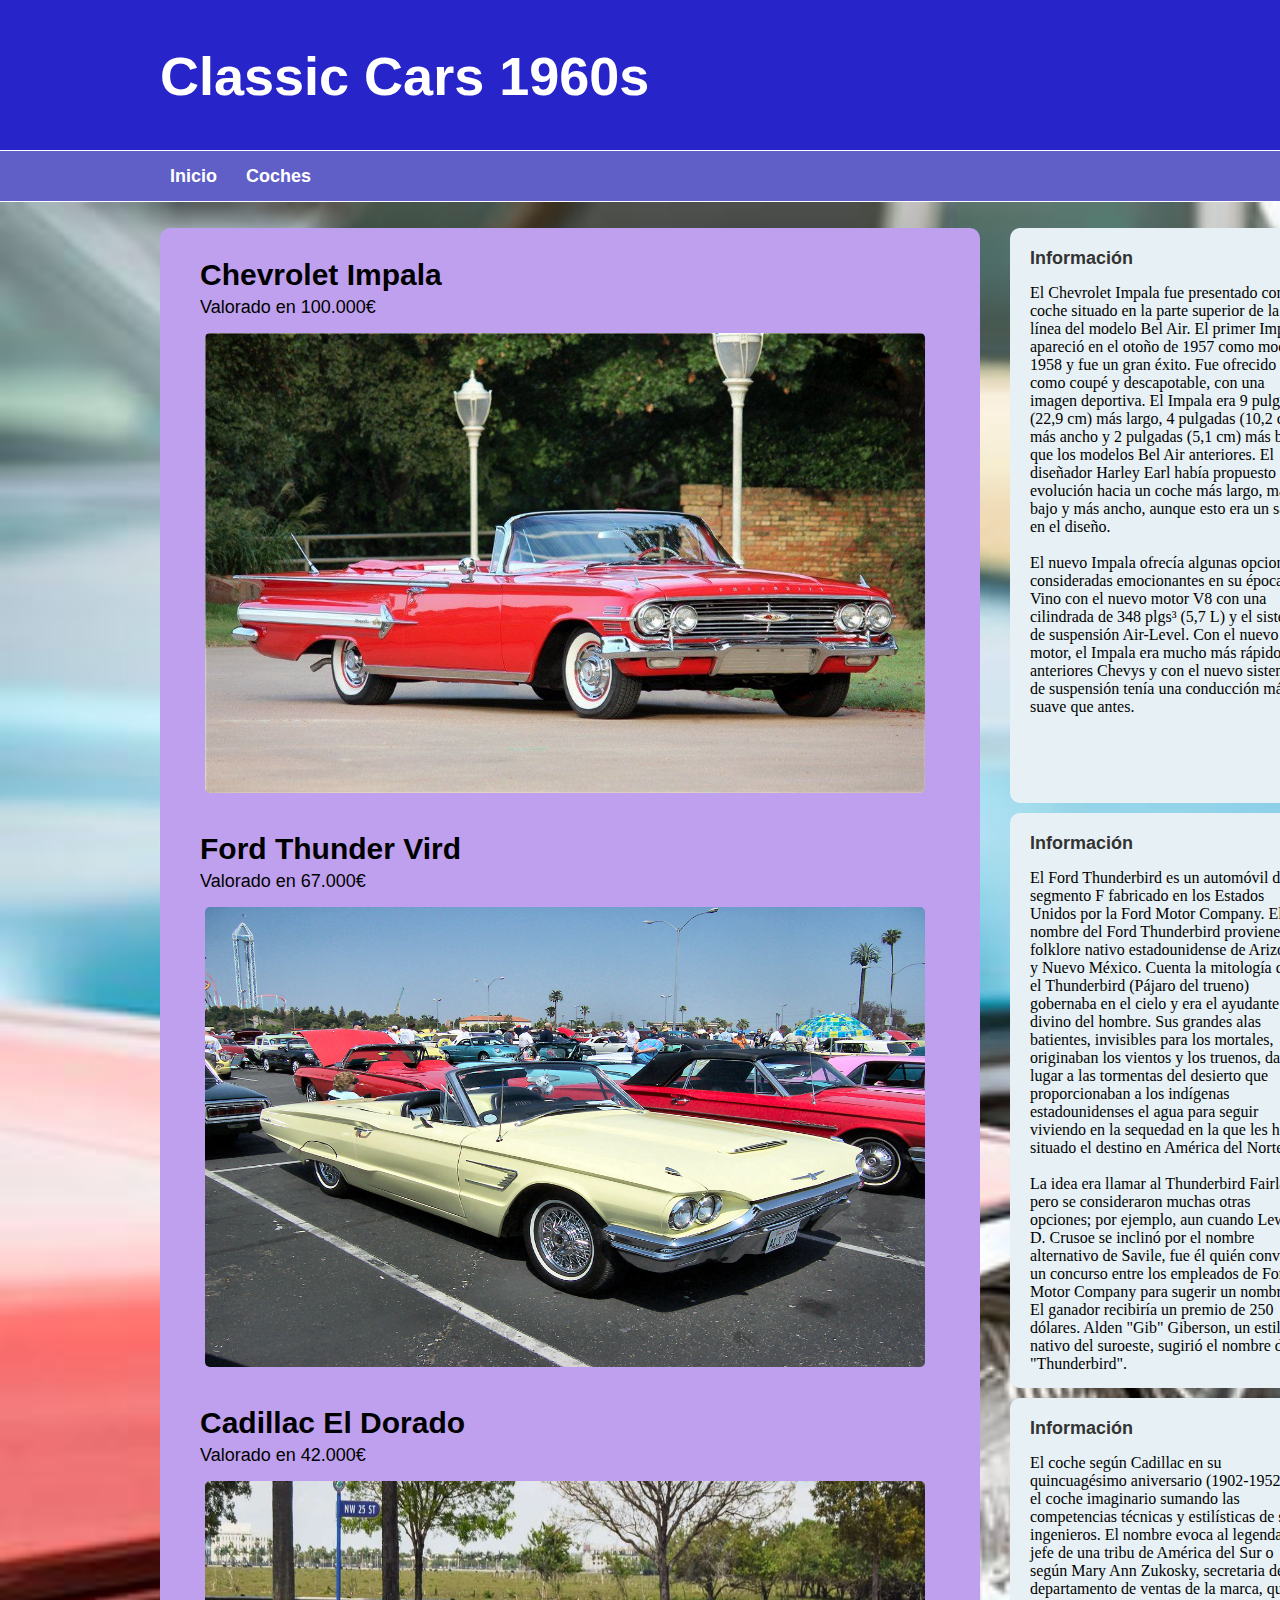
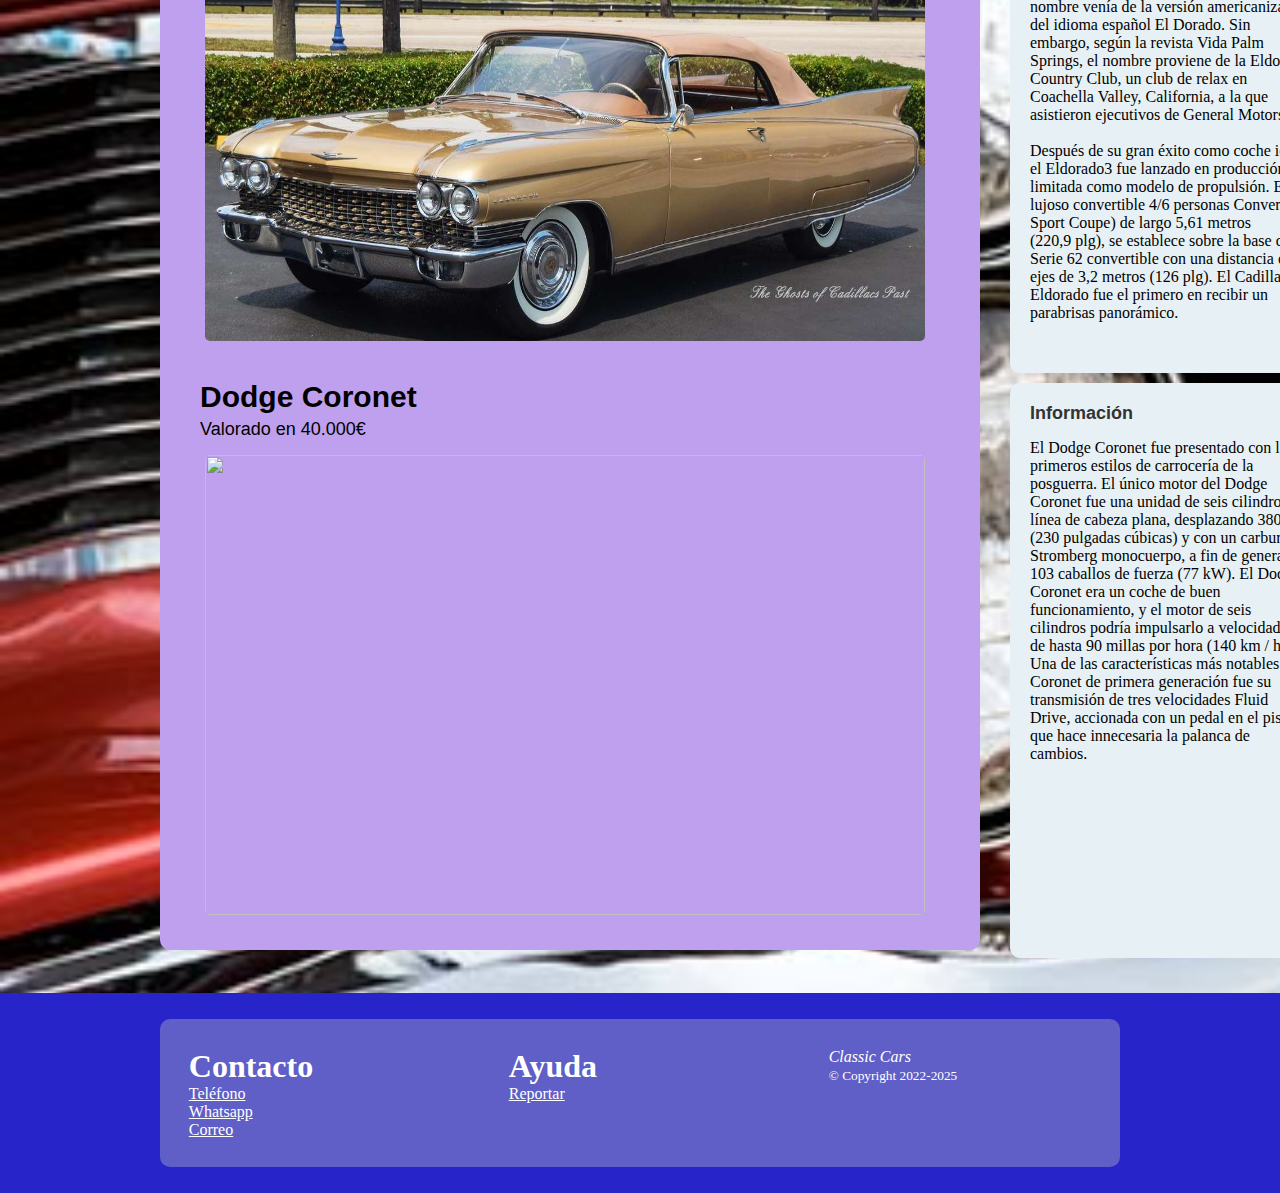
==== commit 65c1a485: "FINAL" ====
--- a/60.html
+++ b/60.html
@@ -102,13 +102,13 @@
         <div>
             <section class="seccionpie">
                 <h1>Contacto</h1>
-                <p><a href="">Text</a></p>
-                <p><a href="">Text</a></p>
-                <p><a href="">Text</a></p>
+                <p><a href="">Teléfono</a></p>
+                <p><a href="">Whatsapp</a></p>
+                <p><a href="">Correo</a></p>
             </section>
             <section class="seccionpie">
                 <h1>Ayuda</h1>
-                <p><a href="contacto.html">Contacto</a></p>
+                <p><a href="contacto.html">Reportar</a></p>
             </section>
             <section class="seccionpie">
                 <address>Classic Cars</address>
